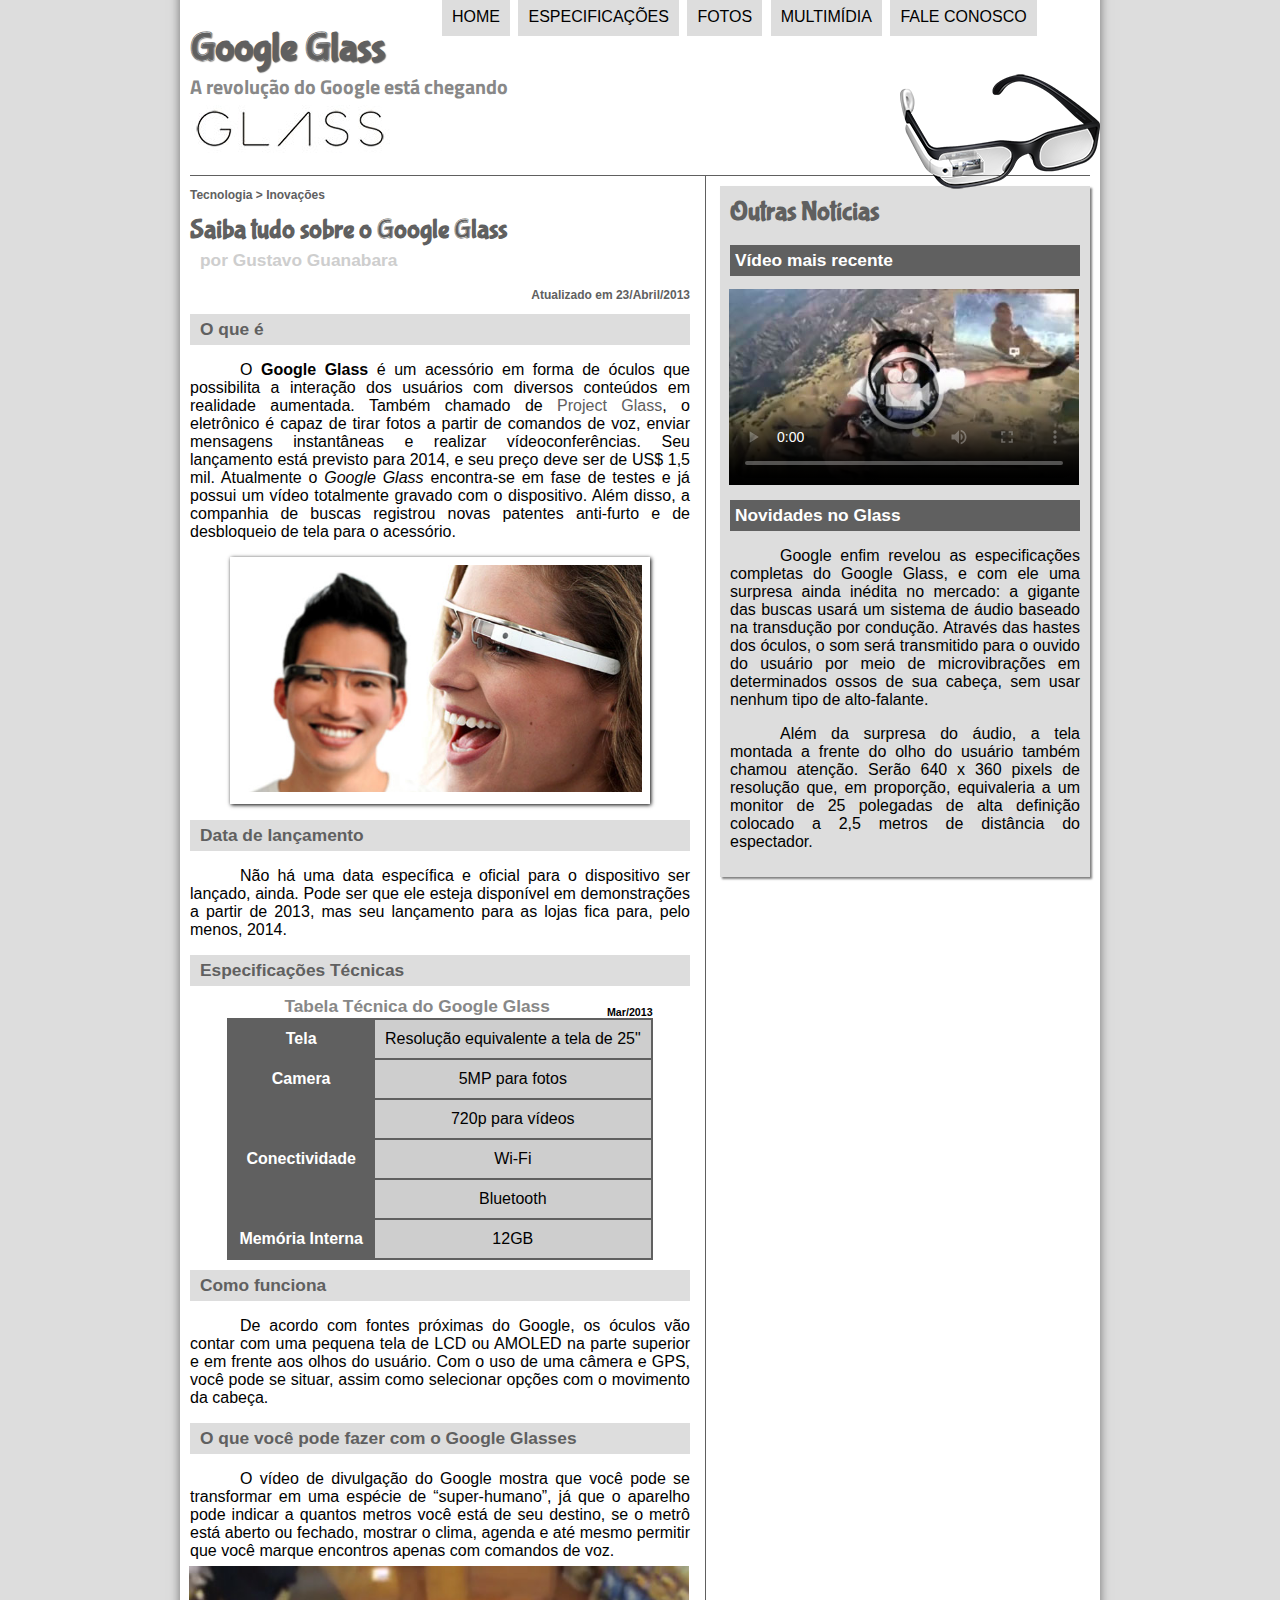
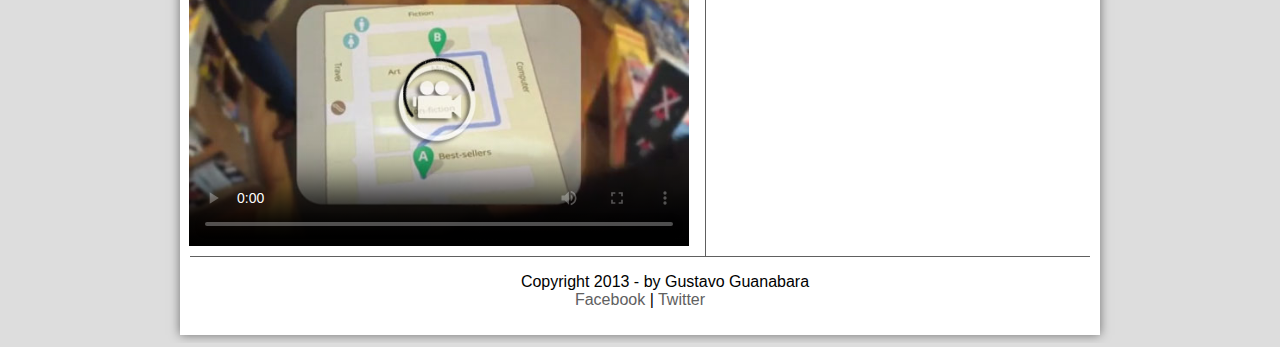
==== index.html @ ba94cbd5 "Commit inicial" ====
<!DOCTYPE html>
<html lang="pt-br">
<head> <!--Cabeçalho-->
	<meta charset="UTF-8"/>
	<title> Tudo sobre Google Glass</title>
    <link rel="stylesheet" type="text/css" href="_css/estilo.css"/>
</head>
	<script language="javascript" src="_javascript/funcoes.js"></script>
<body>
	<div id="interface">

		<header id="cabecalho">
			<hgroup>
				<h1>Google Glass</h1>
				<h2>A revolução do Google está chegando</h2>
			</hgroup>
	
			<img id="icone" src="_imagens/glass-oculos-preto-peq.png">
			<nav id="menu">
				<h1>Menu Principal</h1>
				<ul type="disc">
					<li onmouseover="mudaFoto('_imagens/home.png')" onmouseout="mudaFoto('_imagens/glass-oculos-preto-peq.png')"><a href="index.html">Home</a></li>
					<li onmouseover="mudaFoto('_imagens/especificacoes.png')" onmouseout="mudaFoto('_imagens/glass-oculos-preto-peq.png')"><a href="specs.html">Especificações</a></li>
					<li onmouseover="mudaFoto('_imagens/fotos.png')" onmouseout="mudaFoto('_imagens/glass-oculos-preto-peq.png')"><a href="fotos.html">Fotos</a></li>
					<li onmouseover="mudaFoto('_imagens/multimidia.png')" onmouseout="mudaFoto('_imagens/glass-oculos-preto-peq.png')"><a href="multimidia.html">Multimídia</a></li>
					<li onmouseover="mudaFoto('_imagens/contato.png')" onmouseout="mudaFoto('_imagens/glass-oculos-preto-peq.png')"><a href="fale-conosco.html">Fale Conosco</a></li>
				</ul>
			</nav>
		</header>

		<section id="corpo">
	
			<article id="noticia-principal">
				<header id="cabecalho-artigo">
					<hgroup>
						<h3>Tecnologia > Inovações</h3>
						<h1>Saiba tudo sobre o Google Glass</h1>
						<h2>por Gustavo Guanabara</h2>
						<h3 class="direita">Atualizado em 23/Abril/2013</h3>
					</hgroup>
				</header>

				<h2>O que é</h2> 

				<p>O <span style="font-weight:900;">Google Glass</span> é um acessório em forma de óculos que possibilita a interação dos usuários com diversos conteúdos em realidade aumentada. Também chamado de <a href="http://glass.google.com" target="_blank">Project Glass</a>, o eletrônico é capaz de tirar fotos a partir de comandos de voz, enviar mensagens instantâneas e realizar vídeo&shy;con&shy;ferên&shy;cias. Seu lançamento está previsto para 2014, e seu preço deve ser de US$ 1,5 mil. Atualmente o <em>Google Glass</em> encontra-se em fase de testes e já possui um vídeo totalmente gravado com o dispositivo. Além disso, a companhia de buscas registrou novas patentes anti-furto e de desbloqueio de tela para o acessório.</p>

				<figure class="foto-legenda">
					<img src="_imagens/glass-quadro-homem-mulher.jpg">
					<figcaption>
						<h3>Google Glass</h3>
						<p>Uma nova maneira de ver o mundo</p>
					</figcaption>
				</figure>

				<h2>Data de lançamento</h2>

				<p>Não há uma data específica e oficial para o dispositivo ser lançado, ainda. Pode ser que ele esteja disponível em demonstrações a partir de 2013, mas seu lançamento para as lojas fica para, pelo menos, 2014.</p>

				<h2>Especificações Técnicas</h2>
				<table id="tabelaaspec">
					<caption>Tabela Técnica do Google Glass <span>Mar/2013</span></caption>

					<tr><td class="ce">Tela</td><td class="cd">Resolução equivalente a tela de 25"</td></tr>
					<tr><td rowspan="2" class="ce">Camera</td><td class="cd">5MP para fotos</td></tr> 
					<tr><td class="cd">720p para vídeos</td></tr>
					<tr><td rowspan="2" class="ce">Conectividade</td><td class="cd">Wi-Fi</td></tr>
					<tr><td class="cd">Bluetooth</td></tr>
					<tr><td class="ce">Memória Interna</td><td class="cd"> 12GB</td></tr>
				</table>

				<h2>Como funciona</h2>

				<p>De acordo com fontes próximas do Google, os óculos vão contar com uma pequena tela de LCD ou AMOLED na parte superior e em frente aos olhos do usuário. Com o uso de uma câmera e GPS, você pode se situar, assim como selecionar opções com o movimento da cabeça.</h1>

				<h2>O que você pode fazer com o Google Glasses</h2>

				<p>O vídeo de divulgação do Google mostra que você pode se transformar em uma espécie de “super-<wbr/>humano”, já que o aparelho pode indicar a quantos metros você está de seu destino, se o metrô está aberto ou fechado, mostrar o clima, agenda e até mesmo permitir que você marque encontros apenas com comandos de voz.</p>

				<video id="filme01" controls="controls" poster="_imagens/video-mini01.jpg">
					<source src="_media/one-day.mp4" type="video/mp4"/>
					<source src="_media/one-day.webm" type="video/webm"/>
					<source src="_media/one-day.ogg" type="video/ogg"/>
					Desculpa, mas não foi possível carregar o vídeo.
				</video>

			</article>
		</section>

		<aside id="lateral">
			<h1>Outras Notícias</h1>
			<h2>Vídeo mais recente</h2>

			<video id="filme02" controls="controls" poster="_imagens/video-mini02.jpg">
				<source src="_media/how-it-feels.mp4" type="video/mp4"/>
				<source src="_media/how-it-feels.webm" type="video/webm"/>
				<source src="_media/how-it-feels.ogg" type="video/ogg"/>
				Desculpa, mas não foi possível carregar o vídeo.
			</video>

			<h2>Novidades no Glass</h2>

			<p> Google enfim revelou as especificações completas do Google Glass, e com ele uma surpresa ainda inédita no mercado: a gigante das buscas usará um sistema de áudio baseado na transdução por condução. Através das hastes dos óculos, o som será transmitido para o ouvido do usuário por meio de microvibrações em determinados ossos de sua cabeça, sem usar nenhum tipo de alto-falante.</p>

			<p>Além da surpresa do áudio, a tela montada a frente do olho do usuário também chamou atenção. Serão 640 x 360 pixels de resolução que, em proporção, equivaleria a um monitor de 25 polegadas de alta definição colocado a 2,5 metros de distância do espectador.</p>
		</aside>
		<footer id="rodape">
			<p>Copyright 2013 - by Gustavo Guanabara<br/> 
			<a href="http://facebook.com/cursosemvideo" target="_blank">Facebook</a> | 
			<a href="twitter.com/cursosemvideo" target="_blank">Twitter</a></p>
		</footer>
</div>
</body>
</html>
---- _css/estilo.css ----
@charset "UTF-8";
@import url(http://fonts.googleapis.com/css?family=Titillium+web);
@font-face{
	font-family: 'FonteLogo';
	src: url("../_fonts/bubblegum-sans-regular.otf");
}
body {
	font-family: Arial, sans-serif;
	background-color: #dddddd;
	color: rgba(0,0,0,1);
}

div#interface{
	width: 900px;
	background-color: #ffffff;
	margin: -20px auto 0px auto;
	box-shadow: 0px 0px 10px rgba(0,0,0,.5);
	padding: 10px;
}	
		
p {
	text-align: justify;
	text-indent: 50px;
}

a{
	color: #606060;
	text-decoration: none;	
}

a:hover{
	text-decoration: underline;
}

header#cabecalho img#icone {
	position: absolute;
	left: 900px;
	top: 70px; 
}

header#cabecalho{
	border-bottom: 1px #606060 solid;
	height: 150px;
	background: url("../_imagens/glass-logo-peq.jpg") no-repeat 0px 80px;	
}

header#cabecalho h1 {
	font-family: 'FonteLogo', sans-serif;
	font-size: 30pt;
	color: #606060;
	text-shadow: 1px 1px 1px rgba(0,0,0,.6);
	padding: 0px;
	margin-bottom: 0px;
}

header#cabecalho h2 {
	font-family: 'Titillium Web', sans-serif;
	color: #888888;
	font-size: 15pt;
	padding: 0px;
	margin-top: 0px;	
}
		
/* Formatação de imagens com legendas */

figure.foto-legenda{
	position: relative;
	border: 8px solid white;
	box-shadow: 1px 1px 4px black;
}	

figure.foto-legenda img{
	width: 100%;
	height: 100%;
}

figure.foto-legenda	figcaption{
	opacity: 0;
	position: absolute;
	top: 0px;
	background-color: rgba(0,0,0,0.4);
	color: white;
	width: 100%;
	height: 100%;
	padding: 10px;
	box-sizing: border-box;
	transition: opacity 1s; 
}
	
figure.foto-legenda:hover figcaption{
	opacity: 1;
}

/* Formatação do Menu*/

nav#menu{
	display: block;
}

nav#menu ul {
	list-style: none;
	text-transform: uppercase;
	position: absolute;
	top: -20px;
	left: 400px;
}

nav#menu li {
	display: inline-block;
	background-color: #dddddd;
	padding: 10px;
	margin: 2px;
	-webkit-transition: blackground-color 1s;
	-moz-transition: blackground-color 1s;
	-ms-transition: blackground-color 1s;
	-o-transition: blackground-color 1s;
	transition: blackground-color 1s;
}

nav#menu li:hover {
	background-color: #606060;
}	

nav#menu h1 {
	display: none;
}	

nav#menu a{
	color: #000000;
	text-decoration: none;
}	

nav#menu a:hover{
	color: #ffffff;
	text-decoration: underline;
}

section#corpo{
	display: block;
	width: 500px;
	float: left;
	border-right: 1px solid #606060;
	padding-right: 15px;
}

article#noticia-principal h2{
	font-size: 13pt;
	color: #606060;
	background-color: #dddddd;
	padding: 5px 0px 5px 10px;
	margin: 10px 0px 10px 0px;
}

header#cabecalho-artigo h1{
	font-family: 'FonteLogo', sans-serif;
	font-size: 20pt;
	color: #606060;
	margin-bottom:	0px;
	margin-top: 0px;
}

.direita{
	text-align: right;
}

header#cabecalho-artigo h2{
	font-size: 13pt;
	color: #cecece;
	background-color: #ffffff;
	margin:0px;	
}

header#cabecalho-artigo h3{
	font-size: 12px;
	color: #606060;	
}


table#tabelaaspec {
	border: 1px solid #606060;
	border-spacing: 0px;
	margin-left: auto;
	margin-right: auto;
}

table#tabelaaspec td{
	border: 1px solid #606060;	
	padding: 10px;
	text-align: center;
	vertical-align: middel;
}

table#tabelaaspec td.ce{
	color: #ffffff;
	background-color: #606060;	
	vertical-align: top;
	font-weight: bold;
}

table#tabelaaspec td.cd{
	color:;
	background-color: #cecece;
}

table#tabelaaspec caption{
	color: #888888;
	font-size: 13pt;
	font-weight: bolder;
}

table#tabelaaspec caption span{
	display: block;
	float: right;
	color: #000000;
	font-size: 8pt;
	margin-top: 10px;
}

aside#lateral {
	display: block;
	width: 350px;
	float: right;
	background-color: #dddddd;
	padding: 10px;
	margin-top: 10px;
	box-shadow: 2px 2px 2px rgba(0,0,0,0.5);
}

aside#lateral h1{
	font-family: 'Fontelogo', sans-serif;
	font-size: 20pt;
	color: #606060;
	margin-top: 0px;	
}

aside#lateral h2{
	background-color: #606060;
	font-size: 13pt;
	color: #ffffff;
	padding: 5px;
	
}

footer#rodape{
	clear: both;
	border-top:1px solid #606060;
}

footer#rodape p{
	text-align: center;
}

video#filme01 {
	display: block;
	position: relative;
	left: -1px;
	top: -10px;
	width: 500px;
}

video#filme02 {
	display: block;
	position: relative;
	left: -1px;
	top: -1px;
	width: 350px;
}
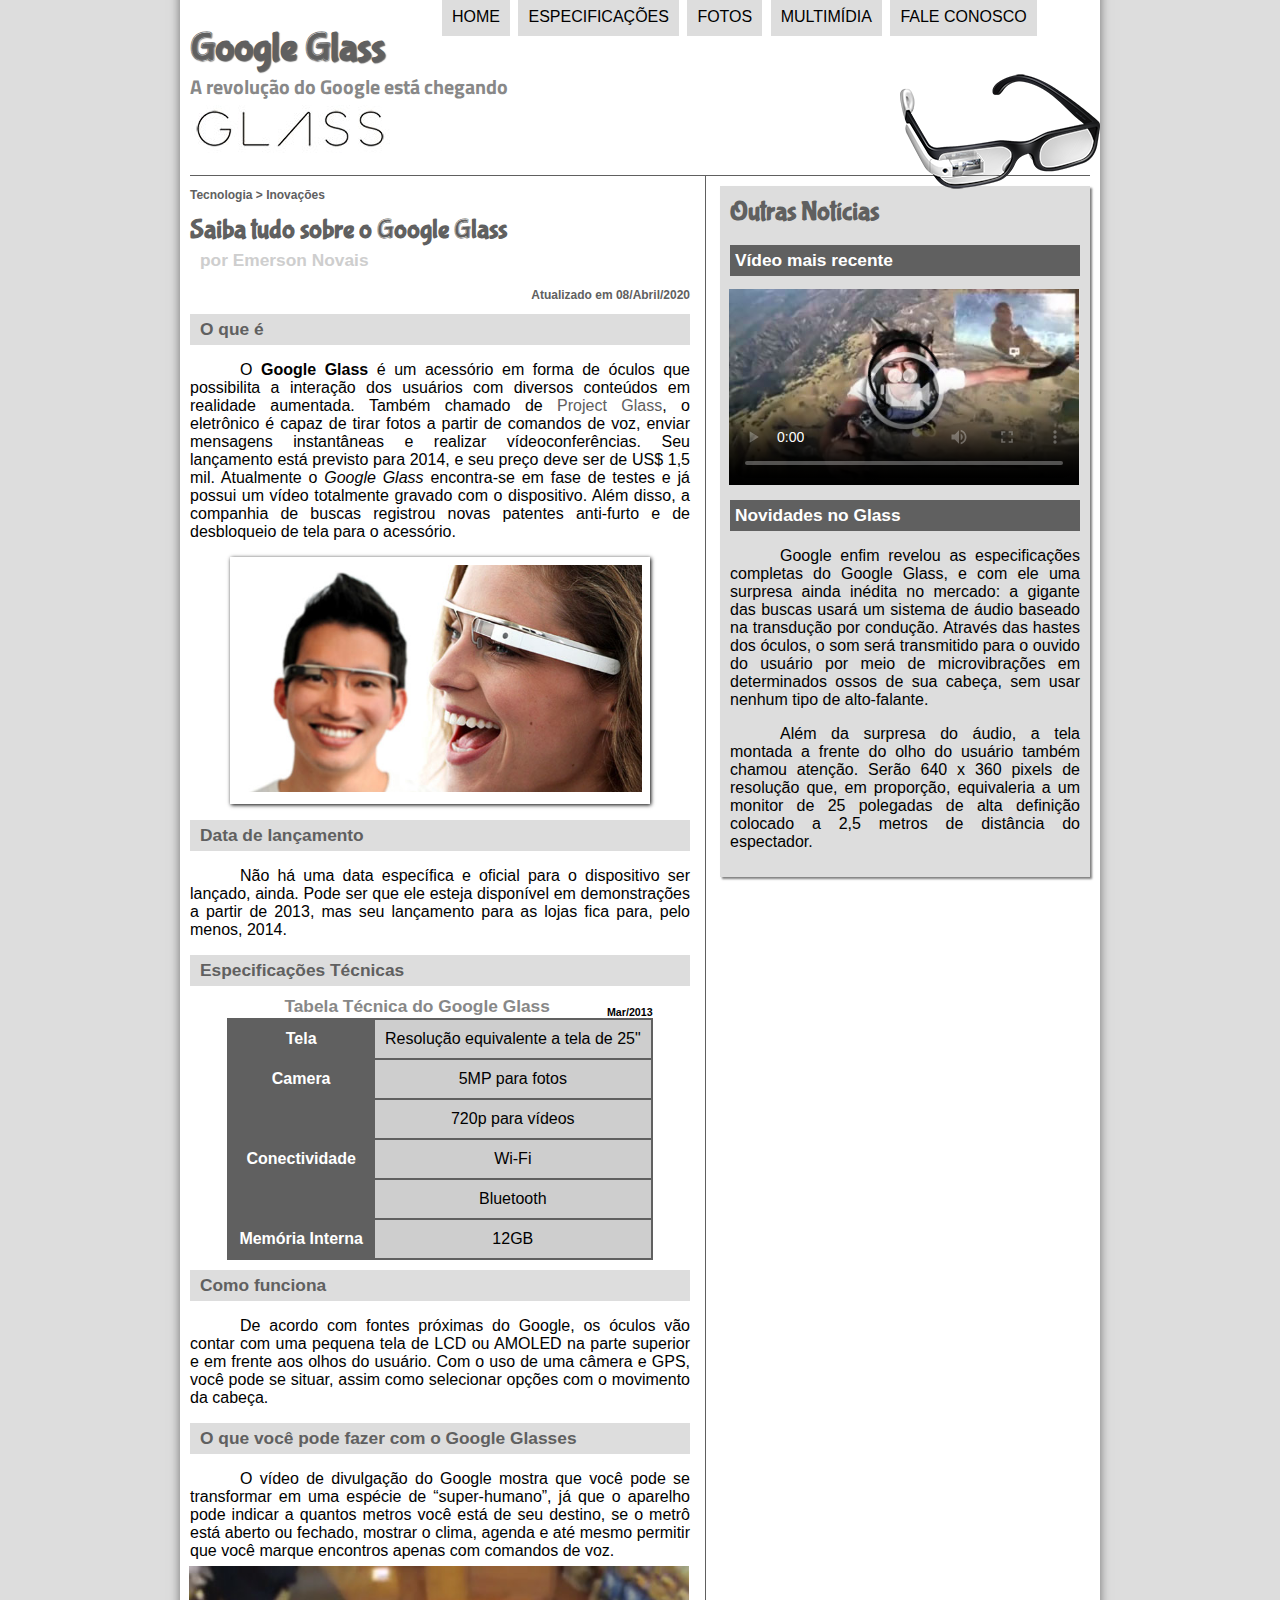
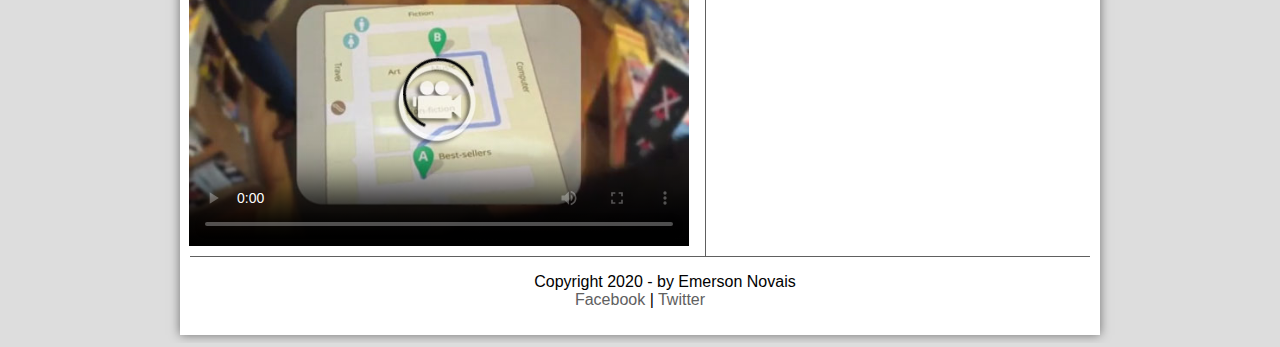
==== commit d9517913: "Commit inicial" ====
--- a/index.html
+++ b/index.html
@@ -35,8 +35,8 @@
 					<hgroup>
 						<h3>Tecnologia > Inovações</h3>
 						<h1>Saiba tudo sobre o Google Glass</h1>
-						<h2>por Gustavo Guanabara</h2>
-						<h3 class="direita">Atualizado em 23/Abril/2013</h3>
+						<h2>por Emerson Novais</h2>
+						<h3 class="direita">Atualizado em 08/Abril/2020</h3>
 					</hgroup>
 				</header>
 
@@ -104,7 +104,7 @@
 			<p>Além da surpresa do áudio, a tela montada a frente do olho do usuário também chamou atenção. Serão 640 x 360 pixels de resolução que, em proporção, equivaleria a um monitor de 25 polegadas de alta definição colocado a 2,5 metros de distância do espectador.</p>
 		</aside>
 		<footer id="rodape">
-			<p>Copyright 2013 - by Gustavo Guanabara<br/> 
+			<p>Copyright 2020 - by Emerson Novais<br/> 
 			<a href="http://facebook.com/cursosemvideo" target="_blank">Facebook</a> | 
 			<a href="twitter.com/cursosemvideo" target="_blank">Twitter</a></p>
 		</footer>
